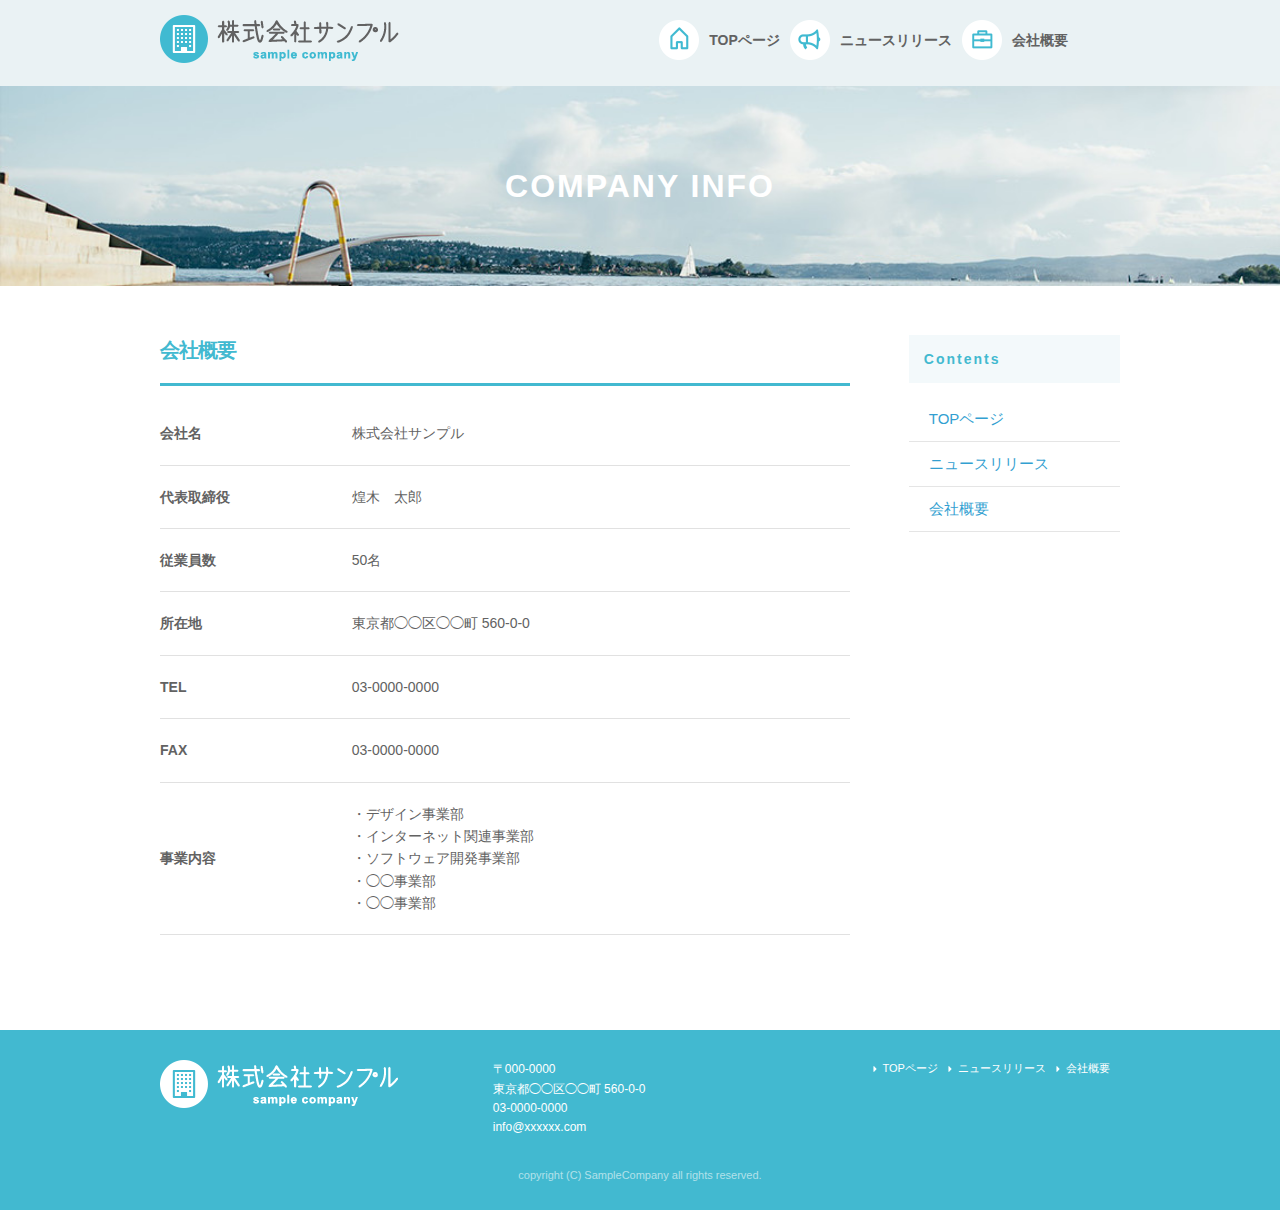
==== company.html @ 02f993ec "first commit" ====
<!DOCTYPE html>
<html lang="ja"><head>

    <meta charset="utf-8">
    <title>COMPANY INFO | 株式会社サンプル</title>
    <meta name="description" content>
    <meta name="author" content>

    <meta name="viewport" content="width=device-width, initial-scale=1">

    <!-- <link href="//fonts.googleapis.com/css?family=Raleway:400,300,600" rel="stylesheet" type="text/css"> -->

    <link rel="stylesheet" href="css/normalize.css">
    <link rel="stylesheet" href="css/skeleton.css">
    <link rel="stylesheet" href="css/sample.css">

    <link rel="icon" type="image/png" href="images/favicon.png">

  <style type="text/css">.fb_hidden{position:absolute;top:-10000px;z-index:10001}.fb_reposition{overflow:hidden;position:relative}.fb_invisible{display:none}.fb_reset{background:none;border:0;border-spacing:0;color:#000;cursor:auto;direction:ltr;font-family:"lucida grande", tahoma, verdana, arial, "hiragino kaku gothic pro",meiryo,"ms pgothic",sans-serif;font-size:11px;font-style:normal;font-variant:normal;font-weight:normal;letter-spacing:normal;line-height:1;margin:0;overflow:visible;padding:0;text-align:left;text-decoration:none;text-indent:0;text-shadow:none;text-transform:none;visibility:visible;white-space:normal;word-spacing:normal}.fb_reset>div{overflow:hidden}.fb_link img{border:none}@keyframes fb_transform{from{opacity:0;transform:scale(.95)}to{opacity:1;transform:scale(1)}}.fb_animate{animation:fb_transform .3s forwards}
.fb_dialog{background:rgba(82, 82, 82, .7);position:absolute;top:-10000px;z-index:10001}.fb_reset .fb_dialog_legacy{overflow:visible}.fb_dialog_advanced{padding:10px;border-radius:8px}.fb_dialog_content{background:#fff;color:#333}.fb_dialog_close_icon{background:url(https://static.xx.fbcdn.net/rsrc.php/v3/yq/r/IE9JII6Z1Ys.png) no-repeat scroll 0 0 transparent;cursor:pointer;display:block;height:15px;position:absolute;right:18px;top:17px;width:15px}.fb_dialog_mobile .fb_dialog_close_icon{top:5px;left:5px;right:auto}.fb_dialog_padding{background-color:transparent;position:absolute;width:1px;z-index:-1}.fb_dialog_close_icon:hover{background:url(https://static.xx.fbcdn.net/rsrc.php/v3/yq/r/IE9JII6Z1Ys.png) no-repeat scroll 0 -15px transparent}.fb_dialog_close_icon:active{background:url(https://static.xx.fbcdn.net/rsrc.php/v3/yq/r/IE9JII6Z1Ys.png) no-repeat scroll 0 -30px transparent}.fb_dialog_loader{background-color:#f6f7f9;border:1px solid #606060;font-size:24px;padding:20px}.fb_dialog_top_left,.fb_dialog_top_right,.fb_dialog_bottom_left,.fb_dialog_bottom_right{height:10px;width:10px;overflow:hidden;position:absolute}.fb_dialog_top_left{background:url(https://static.xx.fbcdn.net/rsrc.php/v3/ye/r/8YeTNIlTZjm.png) no-repeat 0 0;left:-10px;top:-10px}.fb_dialog_top_right{background:url(https://static.xx.fbcdn.net/rsrc.php/v3/ye/r/8YeTNIlTZjm.png) no-repeat 0 -10px;right:-10px;top:-10px}.fb_dialog_bottom_left{background:url(https://static.xx.fbcdn.net/rsrc.php/v3/ye/r/8YeTNIlTZjm.png) no-repeat 0 -20px;bottom:-10px;left:-10px}.fb_dialog_bottom_right{background:url(https://static.xx.fbcdn.net/rsrc.php/v3/ye/r/8YeTNIlTZjm.png) no-repeat 0 -30px;right:-10px;bottom:-10px}.fb_dialog_vert_left,.fb_dialog_vert_right,.fb_dialog_horiz_top,.fb_dialog_horiz_bottom{position:absolute;background:#525252;filter:alpha(opacity=70);opacity:.7}.fb_dialog_vert_left,.fb_dialog_vert_right{width:10px;height:100%}.fb_dialog_vert_left{margin-left:-10px}.fb_dialog_vert_right{right:0;margin-right:-10px}.fb_dialog_horiz_top,.fb_dialog_horiz_bottom{width:100%;height:10px}.fb_dialog_horiz_top{margin-top:-10px}.fb_dialog_horiz_bottom{bottom:0;margin-bottom:-10px}.fb_dialog_iframe{line-height:0}.fb_dialog_content .dialog_title{background:#6d84b4;border:1px solid #365899;color:#fff;font-size:14px;font-weight:bold;margin:0}.fb_dialog_content .dialog_title>span{background:url(https://static.xx.fbcdn.net/rsrc.php/v3/yd/r/Cou7n-nqK52.gif) no-repeat 5px 50%;float:left;padding:5px 0 7px 26px}body.fb_hidden{-webkit-transform:none;height:100%;margin:0;overflow:visible;position:absolute;top:-10000px;left:0;width:100%}.fb_dialog.fb_dialog_mobile.loading{background:url(https://static.xx.fbcdn.net/rsrc.php/v3/ya/r/3rhSv5V8j3o.gif) white no-repeat 50% 50%;min-height:100%;min-width:100%;overflow:hidden;position:absolute;top:0;z-index:10001}.fb_dialog.fb_dialog_mobile.loading.centered{width:auto;height:auto;min-height:initial;min-width:initial;background:none}.fb_dialog.fb_dialog_mobile.loading.centered #fb_dialog_loader_spinner{width:100%}.fb_dialog.fb_dialog_mobile.loading.centered .fb_dialog_content{background:none}.loading.centered #fb_dialog_loader_close{color:#fff;display:block;padding-top:20px;clear:both;font-size:18px}#fb-root #fb_dialog_ipad_overlay{background:rgba(0, 0, 0, .45);position:absolute;bottom:0;left:0;right:0;top:0;width:100%;min-height:100%;z-index:10000}#fb-root #fb_dialog_ipad_overlay.hidden{display:none}.fb_dialog.fb_dialog_mobile.loading iframe{visibility:hidden}.fb_dialog_content .dialog_header{-webkit-box-shadow:white 0 1px 1px -1px inset;background:-webkit-gradient(linear, 0% 0%, 0% 100%, from(#738ABA), to(#2C4987));border-bottom:1px solid;border-color:#1d4088;color:#fff;font:14px Helvetica, sans-serif;font-weight:bold;text-overflow:ellipsis;text-shadow:rgba(0, 30, 84, .296875) 0 -1px 0;vertical-align:middle;white-space:nowrap}.fb_dialog_content .dialog_header table{-webkit-font-smoothing:subpixel-antialiased;height:43px;width:100%}.fb_dialog_content .dialog_header td.header_left{font-size:12px;padding-left:5px;vertical-align:middle;width:60px}.fb_dialog_content .dialog_header td.header_right{font-size:12px;padding-right:5px;vertical-align:middle;width:60px}.fb_dialog_content .touchable_button{background:-webkit-gradient(linear, 0% 0%, 0% 100%, from(#4966A6), color-stop(.5, #355492), to(#2A4887));border:1px solid #29487d;-webkit-background-clip:padding-box;-webkit-border-radius:3px;-webkit-box-shadow:rgba(0, 0, 0, .117188) 0 1px 1px inset, rgba(255, 255, 255, .167969) 0 1px 0;display:inline-block;margin-top:3px;max-width:85px;line-height:18px;padding:4px 12px;position:relative}.fb_dialog_content .dialog_header .touchable_button input{border:none;background:none;color:#fff;font:12px Helvetica, sans-serif;font-weight:bold;margin:2px -12px;padding:2px 6px 3px 6px;text-shadow:rgba(0, 30, 84, .296875) 0 -1px 0}.fb_dialog_content .dialog_header .header_center{color:#fff;font-size:16px;font-weight:bold;line-height:18px;text-align:center;vertical-align:middle}.fb_dialog_content .dialog_content{background:url(https://static.xx.fbcdn.net/rsrc.php/v3/y9/r/jKEcVPZFk-2.gif) no-repeat 50% 50%;border:1px solid #555;border-bottom:0;border-top:0;height:150px}.fb_dialog_content .dialog_footer{background:#f6f7f9;border:1px solid #555;border-top-color:#ccc;height:40px}#fb_dialog_loader_close{float:left}.fb_dialog.fb_dialog_mobile .fb_dialog_close_button{text-shadow:rgba(0, 30, 84, .296875) 0 -1px 0}.fb_dialog.fb_dialog_mobile .fb_dialog_close_icon{visibility:hidden}#fb_dialog_loader_spinner{animation:rotateSpinner 1.2s linear infinite;background-color:transparent;background-image:url(https://static.xx.fbcdn.net/rsrc.php/v3/yD/r/t-wz8gw1xG1.png);background-repeat:no-repeat;background-position:50% 50%;height:24px;width:24px}@keyframes rotateSpinner{0%{transform:rotate(0deg)}100%{transform:rotate(360deg)}}
.fb_iframe_widget{display:inline-block;position:relative}.fb_iframe_widget span{display:inline-block;position:relative;text-align:justify}.fb_iframe_widget iframe{position:absolute}.fb_iframe_widget_fluid_desktop,.fb_iframe_widget_fluid_desktop span,.fb_iframe_widget_fluid_desktop iframe{max-width:100%}.fb_iframe_widget_fluid_desktop iframe{min-width:220px;position:relative}.fb_iframe_widget_lift{z-index:1}.fb_hide_iframes iframe{position:relative;left:-10000px}.fb_iframe_widget_loader{position:relative;display:inline-block}.fb_iframe_widget_fluid{display:inline}.fb_iframe_widget_fluid span{width:100%}.fb_iframe_widget_loader iframe{min-height:32px;z-index:2;zoom:1}.fb_iframe_widget_loader .FB_Loader{background:url(https://static.xx.fbcdn.net/rsrc.php/v3/y9/r/jKEcVPZFk-2.gif) no-repeat;height:32px;width:32px;margin-left:-16px;position:absolute;left:50%;z-index:4}
.fb_customer_chat_bounce_in{animation-duration:250ms;animation-name:fb_bounce_in}.fb_customer_chat_bounce_out{animation-duration:250ms;animation-name:fb_fade_out}.fb_invisible_flow{display:inherit;height:0;overflow-x:hidden;width:0}.fb_mobile_overlay_active{height:100%;overflow:hidden;position:fixed;width:100%}@keyframes fb_fade_out{from{opacity:1}to{opacity:0}}@keyframes fb_bounce_in{0%{opacity:0;transform:scale(.8, .8);transform-origin:100% 100%}10%{opacity:.1}20%{opacity:.2}30%{opacity:.3}40%{opacity:.4}50%{opacity:.5}60%{opacity:.6}70%{opacity:.7}80%{opacity:.8;transform:scale(1.03, 1.03)}90{opacity:.9}100%{opacity:1;transform:scale(1, 1)}}</style></head>
  <body style="" cz-shortcut-listen="true">

    <div id="fb-root" class=" fb_reset"><div style="position: absolute; top: -10000px; height: 0px; width: 0px;"><div></div></div><div style="position: absolute; top: -10000px; height: 0px; width: 0px;"><div><iframe name="fb_xdm_frame_http" frameborder="0" allowtransparency="true" allowfullscreen="true" scrolling="no" id="fb_xdm_frame_http" aria-hidden="true" title="Facebook Cross Domain Communication Frame" tabindex="-1" src="http://staticxx.facebook.com/connect/xd_arbiter/r/Ms1VZf1Vg1J.js?version=42#channel=fb6c40c6cb0fd4&amp;origin=http%3A%2F%2Fdemo.techacademy.jp" style="border: none;"></iframe><iframe name="fb_xdm_frame_https" frameborder="0" allowtransparency="true" allowfullscreen="true" scrolling="no" id="fb_xdm_frame_https" aria-hidden="true" title="Facebook Cross Domain Communication Frame" tabindex="-1" src="https://staticxx.facebook.com/connect/xd_arbiter/r/Ms1VZf1Vg1J.js?version=42#channel=fb6c40c6cb0fd4&amp;origin=http%3A%2F%2Fdemo.techacademy.jp" style="border: none;"></iframe></div></div></div>
    <script id="facebook-jssdk" src="//connect.facebook.net/ja_JP/sdk.js#xfbml=1&amp;version=v2.6"></script><script>(function(d, s, id) {
var js, fjs = d.getElementsByTagName(s)[0];
if (d.getElementById(id)) return;
js = d.createElement(s); js.id = id;
js.src = "//connect.facebook.net/ja_JP/sdk.js#xfbml=1&version=v2.6";
fjs.parentNode.insertBefore(js, fjs);
    }(document, 'script', 'facebook-jssdk'));</script>

    <header>
      <div id="header_in" class="container">
        <div class="row">
          <div class="six columns logo">

            <h1><a href="index.html"><img class="u-max-full-width" src="images/top/logo.png" alt="株式会社サンプル" srcset="images/top/logo@2x.png 2x"></a></h1>

          </div>
          <div class="six columns navi">

            <div class="sp_navi">
              <img id="sp_navi_btn" class="u-max-full-width" src="images/top/sp_navi.png" alt="sp_navi" srcset="images/top/sp_navi@2x.png 2x">

              <ul class="sp_navi_li">
                <li><a href="index.html">TOPページ</a></li>
                <li><a href="news.html">ニュースリリース</a></li>
                <li><a href="company.html">会社概要</a></li>
              </ul>
            </div>
            <!-- sp_navi -->

            <div class="pc_navi">

              <ul class="pc_navi_li">
                <li class="navi_toppage"><a href="index.html">TOPページ</a></li>
                <li class="navi_news"><a href="news.html">ニュースリリース</a></li>
                <li class="navi_company"><a href="company.html">会社概要</a></li>
              </ul>

            </div>
            <!-- pc_navi -->

          </div>
        </div>
        <!-- row -->
      </div>
      <!-- header_in -->
    </header>

    <div id="sub_cover">
      <div class="conteiner">
        <div class="row">

          <div class="twelve columns">
            <h2>COMPANY INFO</h2>
          </div>

        </div>
      </div>
    </div>
    <!-- #sub_cover -->

    <div id="contents">
      <div class="container">
        <div class="row">

          <div id="main" class="nine columns">
            <h2 class="company_title">会社概要</h2>

            <table class="u-full-width">
              <tbody><tr>
                <th>会社名</th>
                <td>株式会社サンプル</td>
              </tr>
              <tr>
                <th>代表取締役</th>
                <td>煌木　太郎</td>
              </tr>
              <tr>
                <th>従業員数</th>
                <td>50名</td>
              </tr>
              <tr>
                <th>所在地</th>
                <td>東京都◯◯区◯◯町&nbsp;560-0-0</td>
              </tr>
              <tr>
                <th>TEL</th>
                <td>03-0000-0000</td>
              </tr>
              <tr>
                <th>FAX</th>
                <td>03-0000-0000</td>
              </tr>
              <tr>
                <th>事業内容</th>
                <td>
                  ・デザイン事業部<br>
                  ・インターネット関連事業部<br>
                  ・ソフトウェア開発事業部<br>
                  ・◯◯事業部<br>
                  ・◯◯事業部
                </td>
              </tr>
            </tbody></table>


          </div>

          <div id="sidebar" class="three columns">

            <div class="pc_sidemenu">
              <h3>Contents</h3>

              <ul>
                <li><a href="index.html">TOPページ</a></li>
                <li><a href="news.html">ニュースリリース</a></li>
                <li><a href="company.html">会社概要</a></li>
              </ul>
            </div>

            <div class="fb-page fb_iframe_widget" data-href="https://www.facebook.com/facebook" data-tabs="timeline" data-height="300" data-small-header="false" data-adapt-container-width="true" data-hide-cover="false" data-show-facepile="false" fb-xfbml-state="rendered" fb-iframe-plugin-query="adapt_container_width=true&amp;app_id=&amp;container_width=108&amp;height=300&amp;hide_cover=false&amp;href=https%3A%2F%2Fwww.facebook.com%2Ffacebook&amp;locale=ja_JP&amp;sdk=joey&amp;show_facepile=false&amp;small_header=false&amp;tabs=timeline"><span style="vertical-align: bottom; width: 180px; height: 300px;"><iframe name="fd8ef3eae9aebc" width="1000px" height="300px" frameborder="0" allowtransparency="true" allowfullscreen="true" scrolling="no" title="fb:page Facebook Social Plugin" src="https://www.facebook.com/v2.6/plugins/page.php?adapt_container_width=true&amp;app_id=&amp;channel=http%3A%2F%2Fstaticxx.facebook.com%2Fconnect%2Fxd_arbiter%2Fr%2FMs1VZf1Vg1J.js%3Fversion%3D42%23cb%3Df26e28148fd0dc%26domain%3Ddemo.techacademy.jp%26origin%3Dhttp%253A%252F%252Fdemo.techacademy.jp%252Ffb6c40c6cb0fd4%26relation%3Dparent.parent&amp;container_width=108&amp;height=300&amp;hide_cover=false&amp;href=https%3A%2F%2Fwww.facebook.com%2Ffacebook&amp;locale=ja_JP&amp;sdk=joey&amp;show_facepile=false&amp;small_header=false&amp;tabs=timeline" style="border: none; visibility: visible; width: 180px; height: 300px;" class=""></iframe></span></div>

          </div>

        </div>
      </div>
    </div>
    <!-- #contents -->


    <footer>
      <div class="container">
        <div class="row">
          <div class="four columns sp">
            <img class="u-max-full-width" src="images/top/footer_logo.png" alt="株式会社サンプル" srcset="images/top/footer_logo@2x.png 2x">
          </div>
          <!-- columns -->
          <div class="four columns foot_address sp">
            〒000-0000<br>
            東京都◯◯区◯◯町&nbsp;560-0-0<br>
            03-0000-0000<br>
            info@xxxxxx.com
          </div>
          <!-- columns -->
          <div class="four columns">
            <ul class="foot_navi">
              <li><a href="index.html">TOPページ</a></li>
              <li><a href="news.html">ニュースリリース</a></li>
              <li><a href="company.html">会社概要</a></li>
            </ul>
          </div>
          <!-- columns -->
        </div>
        <!-- row -->

        <div class="row">
          <div class="twelve columns sp">
            <p class="copy">copyright (C) SampleCompany all rights reserved.</p>
          </div>
          <!-- columns -->
        </div>
        <!-- row -->
      </div>
    </footer>
    <!-- //footer -->


    <script type="text/javascript" src="//ajax.googleapis.com/ajax/libs/jquery/1.10.2/jquery.min.js"></script>

    <script>
$(function(){

  $(document).ready(function(){

    $("#sp_navi_btn").click(function () {
      $(this).next().slideToggle();
    });

  });

});
    </script>


  


</body></html>
---- css/skeleton.css ----
/*
* Skeleton V2.0.4
* Copyright 2014, Dave Gamache
* www.getskeleton.com
* Free to use under the MIT license.
* http://www.opensource.org/licenses/mit-license.php
* 12/29/2014
*/


/* Table of contents
––––––––––––––––––––––––––––––––––––––––––––––––––
- Grid
- Base Styles
- Typography
- Links
- Buttons
- Forms
- Lists
- Code
- Tables
- Spacing
- Utilities
- Clearing
- Media Queries
*/


/* Grid
–––––––––––––––––––––––––––––––––––––––––––––––––– */
.container {
  position: relative;
  width: 100%;
  max-width: 960px;
  margin: 0 auto;
  padding: 0 20px;
  box-sizing: border-box; }
.column,
.columns {
  width: 100%;
  float: left;
  box-sizing: border-box; }

/* For devices larger than 400px */
@media (min-width: 400px) {
  .container {
    width: 85%;
    padding: 0; }
}

/* For devices larger than 550px */
@media (min-width: 550px) {
  .container {
    width: 80%; }
  .column,
  .columns {
    margin-left: 4%; }
  .column:first-child,
  .columns:first-child {
    margin-left: 0; }

  .one.column,
  .one.columns                    { width: 4.66666666667%; }
  .two.columns                    { width: 13.3333333333%; }
  .three.columns                  { width: 22%;            }
  .four.columns                   { width: 30.6666666667%; }
  .five.columns                   { width: 39.3333333333%; }
  .six.columns                    { width: 48%;            }
  .seven.columns                  { width: 56.6666666667%; }
  .eight.columns                  { width: 65.3333333333%; }
  .nine.columns                   { width: 74.0%;          }
  .ten.columns                    { width: 82.6666666667%; }
  .eleven.columns                 { width: 91.3333333333%; }
  .twelve.columns                 { width: 100%; margin-left: 0; }

  .one-third.column               { width: 30.6666666667%; }
  .two-thirds.column              { width: 65.3333333333%; }

  .one-half.column                { width: 48%; }

  /* Offsets */
  .offset-by-one.column,
  .offset-by-one.columns          { margin-left: 8.66666666667%; }
  .offset-by-two.column,
  .offset-by-two.columns          { margin-left: 17.3333333333%; }
  .offset-by-three.column,
  .offset-by-three.columns        { margin-left: 26%;            }
  .offset-by-four.column,
  .offset-by-four.columns         { margin-left: 34.6666666667%; }
  .offset-by-five.column,
  .offset-by-five.columns         { margin-left: 43.3333333333%; }
  .offset-by-six.column,
  .offset-by-six.columns          { margin-left: 52%;            }
  .offset-by-seven.column,
  .offset-by-seven.columns        { margin-left: 60.6666666667%; }
  .offset-by-eight.column,
  .offset-by-eight.columns        { margin-left: 69.3333333333%; }
  .offset-by-nine.column,
  .offset-by-nine.columns         { margin-left: 78.0%;          }
  .offset-by-ten.column,
  .offset-by-ten.columns          { margin-left: 86.6666666667%; }
  .offset-by-eleven.column,
  .offset-by-eleven.columns       { margin-left: 95.3333333333%; }

  .offset-by-one-third.column,
  .offset-by-one-third.columns    { margin-left: 34.6666666667%; }
  .offset-by-two-thirds.column,
  .offset-by-two-thirds.columns   { margin-left: 69.3333333333%; }

  .offset-by-one-half.column,
  .offset-by-one-half.columns     { margin-left: 52%; }

}


/* Base Styles
–––––––––––––––––––––––––––––––––––––––––––––––––– */
/* NOTE
html is set to 62.5% so that all the REM measurements throughout Skeleton
are based on 10px sizing. So basically 1.5rem = 15px :) */
html {
  font-size: 62.5%; }
body {
  font-size: 1.5em; /* currently ems cause chrome bug misinterpreting rems on body element */
  line-height: 1.6;
  font-weight: 400;
  font-family: "Raleway", "HelveticaNeue", "Helvetica Neue", Helvetica, Arial, sans-serif;
  color: #222; }


/* Typography
–––––––––––––––––––––––––––––––––––––––––––––––––– */
h1, h2, h3, h4, h5, h6 {
  margin-top: 0;
  margin-bottom: 2rem;
  font-weight: 300; }
h1 { font-size: 4.0rem; line-height: 1.2;  letter-spacing: -.1rem;}
h2 { font-size: 3.6rem; line-height: 1.25; letter-spacing: -.1rem; }
h3 { font-size: 3.0rem; line-height: 1.3;  letter-spacing: -.1rem; }
h4 { font-size: 2.4rem; line-height: 1.35; letter-spacing: -.08rem; }
h5 { font-size: 1.8rem; line-height: 1.5;  letter-spacing: -.05rem; }
h6 { font-size: 1.5rem; line-height: 1.6;  letter-spacing: 0; }

/* Larger than phablet */
@media (min-width: 550px) {
  h1 { font-size: 5.0rem; }
  h2 { font-size: 4.2rem; }
  h3 { font-size: 3.6rem; }
  h4 { font-size: 3.0rem; }
  h5 { font-size: 2.4rem; }
  h6 { font-size: 1.5rem; }
}

p {
  margin-top: 0; }


/* Links
–––––––––––––––––––––––––––––––––––––––––––––––––– */
a {
  color: #1EAEDB; }
a:hover {
  color: #0FA0CE; }


/* Buttons
–––––––––––––––––––––––––––––––––––––––––––––––––– */
.button,
button,
input[type="submit"],
input[type="reset"],
input[type="button"] {
  display: inline-block;
  height: 38px;
  padding: 0 30px;
  color: #555;
  text-align: center;
  font-size: 11px;
  font-weight: 600;
  line-height: 38px;
  letter-spacing: .1rem;
  text-transform: uppercase;
  text-decoration: none;
  white-space: nowrap;
  background-color: transparent;
  border-radius: 4px;
  border: 1px solid #bbb;
  cursor: pointer;
  box-sizing: border-box; }
.button:hover,
button:hover,
input[type="submit"]:hover,
input[type="reset"]:hover,
input[type="button"]:hover,
.button:focus,
button:focus,
input[type="submit"]:focus,
input[type="reset"]:focus,
input[type="button"]:focus {
  color: #333;
  border-color: #888;
  outline: 0; }
.button.button-primary,
button.button-primary,
input[type="submit"].button-primary,
input[type="reset"].button-primary,
input[type="button"].button-primary {
  color: #FFF;
  background-color: #33C3F0;
  border-color: #33C3F0; }
.button.button-primary:hover,
button.button-primary:hover,
input[type="submit"].button-primary:hover,
input[type="reset"].button-primary:hover,
input[type="button"].button-primary:hover,
.button.button-primary:focus,
button.button-primary:focus,
input[type="submit"].button-primary:focus,
input[type="reset"].button-primary:focus,
input[type="button"].button-primary:focus {
  color: #FFF;
  background-color: #1EAEDB;
  border-color: #1EAEDB; }


/* Forms
–––––––––––––––––––––––––––––––––––––––––––––––––– */
input[type="email"],
input[type="number"],
input[type="search"],
input[type="text"],
input[type="tel"],
input[type="url"],
input[type="password"],
textarea,
select {
  height: 38px;
  padding: 6px 10px; /* The 6px vertically centers text on FF, ignored by Webkit */
  background-color: #fff;
  border: 1px solid #D1D1D1;
  border-radius: 4px;
  box-shadow: none;
  box-sizing: border-box; }
/* Removes awkward default styles on some inputs for iOS */
input[type="email"],
input[type="number"],
input[type="search"],
input[type="text"],
input[type="tel"],
input[type="url"],
input[type="password"],
textarea {
  -webkit-appearance: none;
     -moz-appearance: none;
          appearance: none; }
textarea {
  min-height: 65px;
  padding-top: 6px;
  padding-bottom: 6px; }
input[type="email"]:focus,
input[type="number"]:focus,
input[type="search"]:focus,
input[type="text"]:focus,
input[type="tel"]:focus,
input[type="url"]:focus,
input[type="password"]:focus,
textarea:focus,
select:focus {
  border: 1px solid #33C3F0;
  outline: 0; }
label,
legend {
  display: block;
  margin-bottom: .5rem;
  font-weight: 600; }
fieldset {
  padding: 0;
  border-width: 0; }
input[type="checkbox"],
input[type="radio"] {
  display: inline; }
label > .label-body {
  display: inline-block;
  margin-left: .5rem;
  font-weight: normal; }


/* Lists
–––––––––––––––––––––––––––––––––––––––––––––––––– */
ul {
  list-style: circle inside; }
ol {
  list-style: decimal inside; }
ol, ul {
  padding-left: 0;
  margin-top: 0; }
ul ul,
ul ol,
ol ol,
ol ul {
  margin: 1.5rem 0 1.5rem 3rem;
  font-size: 90%; }
li {
  margin-bottom: 1rem; }


/* Code
–––––––––––––––––––––––––––––––––––––––––––––––––– */
code {
  padding: .2rem .5rem;
  margin: 0 .2rem;
  font-size: 90%;
  white-space: nowrap;
  background: #F1F1F1;
  border: 1px solid #E1E1E1;
  border-radius: 4px; }
pre > code {
  display: block;
  padding: 1rem 1.5rem;
  white-space: pre; }


/* Tables
–––––––––––––––––––––––––––––––––––––––––––––––––– */
th,
td {
  padding: 12px 15px;
  text-align: left;
  border-bottom: 1px solid #E1E1E1; }
th:first-child,
td:first-child {
  padding-left: 0; }
th:last-child,
td:last-child {
  padding-right: 0; }


/* Spacing
–––––––––––––––––––––––––––––––––––––––––––––––––– */
button,
.button {
  margin-bottom: 1rem; }
input,
textarea,
select,
fieldset {
  margin-bottom: 1.5rem; }
pre,
blockquote,
dl,
figure,
table,
p,
ul,
ol,
form {
  margin-bottom: 2.5rem; }


/* Utilities
–––––––––––––––––––––––––––––––––––––––––––––––––– */
.u-full-width {
  width: 100%;
  box-sizing: border-box; }
.u-max-full-width {
  max-width: 100%;
  box-sizing: border-box; }
.u-pull-right {
  float: right; }
.u-pull-left {
  float: left; }


/* Misc
–––––––––––––––––––––––––––––––––––––––––––––––––– */
hr {
  margin-top: 3rem;
  margin-bottom: 3.5rem;
  border-width: 0;
  border-top: 1px solid #E1E1E1; }


/* Clearing
–––––––––––––––––––––––––––––––––––––––––––––––––– */

/* Self Clearing Goodness */
.container:after,
.row:after,
.u-cf {
  content: "";
  display: table;
  clear: both; }


/* Media Queries
–––––––––––––––––––––––––––––––––––––––––––––––––– */
/*
Note: The best way to structure the use of media queries is to create the queries
near the relevant code. For example, if you wanted to change the styles for buttons
on small devices, paste the mobile query code up in the buttons section and style it
there.
*/


/* Larger than mobile */
@media (min-width: 400px) {}

/* Larger than phablet (also point when grid becomes active) */
@media (min-width: 550px) {}

/* Larger than tablet */
@media (min-width: 750px) {}

/* Larger than desktop */
@media (min-width: 1000px) {}

/* Larger than Desktop HD */
@media (min-width: 1200px) {}
---- css/sample.css ----
html {
  font-size: 62.5%; }

/**************************************/
header {
  background: #eaf2f4; }
  header #header_in {
    padding-top: 10px;
    padding-bottom: 4px; }
  @media (max-width: 550px) {
    header .logo {
      width: 190px; }
    header .navi {
      width: 40px;
      float: right; } }
  header .sp_navi_li {
    width: 180px;
    position: absolute;
    top: 50px;
    right: 2%;
    border: 1px solid #eee;
    background: white;
    margin: 0;
    padding: 0;
    display: none;
    z-index: 100; }
    header .sp_navi_li li {
      list-style: none;
      margin: 0;
      padding: 0; }
      header .sp_navi_li li a {
        display: block;
        padding: 10px 8px;
        border-bottom: 1px solid #eee;
        font-size: 14px;
        text-decoration: none; }
  @media (min-width: 550px) {
    header .sp_navi {
      display: none; }
    header #header_in {
      padding: 15px 0 10px 0; }
    header .pc_navi_li {
      margin: 0;
      padding: 0; }
      header .pc_navi_li li {
        list-style: none;
        margin: 5px 0 0 0;
        padding: 0; }
        header .pc_navi_li li a {
          color: #626262;
          text-decoration: none;
          font-weight: bold;
          font-size: 14px;
          font-size: 1.4rem;
          float: left;
          padding-right: 10px; }
        header .pc_navi_li li a:hover {
          color: #42b9d0; }
      header .pc_navi_li li.navi_toppage a {
        background-repeat: no-repeat;
        display: inline-block;
        line-height: 40px;
        padding-left: 50px;
        background-image: url("../images/top/navi_top.png");
        background-size: 40px 40px; } }
    @media screen and (min-width: 550px) and (-webkit-min-device-pixel-ratio: 2), (min-width: 550px) and (min-resolution: 2dppx) {
      header .pc_navi_li li.navi_toppage a {
        background-image: url("../images/top/navi_top@2x.png"); } }
  @media (min-width: 550px) {
      header .pc_navi_li li.navi_news a {
        background-repeat: no-repeat;
        display: inline-block;
        line-height: 40px;
        padding-left: 50px;
        background-image: url("../images/top/navi_news.png");
        background-size: 40px 40px; } }
    @media screen and (min-width: 550px) and (-webkit-min-device-pixel-ratio: 2), (min-width: 550px) and (min-resolution: 2dppx) {
      header .pc_navi_li li.navi_news a {
        background-image: url("../images/top/navi_news@2x.png"); } }
  @media (min-width: 550px) {
      header .pc_navi_li li.navi_company a {
        background-repeat: no-repeat;
        display: inline-block;
        line-height: 40px;
        padding-left: 50px;
        background-image: url("../images/top/navi_company.png");
        background-size: 40px 40px; } }
    @media screen and (min-width: 550px) and (-webkit-min-device-pixel-ratio: 2), (min-width: 550px) and (min-resolution: 2dppx) {
      header .pc_navi_li li.navi_company a {
        background-image: url("../images/top/navi_company@2x.png"); } }

  @media (max-width: 550px) {
    header .pc_navi {
      display: none; } }

#cover_area {
  text-align: center;
  padding: 80px 0;
  background-image: url("../images/top/cover.jpg");
  background-size: cover; }
  @media screen and (-webkit-min-device-pixel-ratio: 2), (min-resolution: 2dppx) {
    #cover_area {
      background-image: url("../images/top/cover@2x.jpg"); } }
  @media (min-width: 550px) {
    #cover_area {
      text-align: left;
      height: 420px;
      padding: 0; }
      #cover_area img {
        margin-top: 180px;
        margin-left: 70px; } }

#service_area {
  padding-top: 20px; }
  @media (min-width: 550px) {
    #service_area {
      padding-top: 30px; } }
  #service_area .columns {
    color: #626262; }
    #service_area .columns .service_title {
      font-size: 18px;
      font-size: 1.8rem;
      font-weight: bold;
      margin-top: 8px; }
    #service_area .columns p {
      font-size: 15px;
      font-size: 1.5rem;
      margin-top: 10px; }
    @media (min-width: 550px) {
      #service_area .columns .service_title {
        font-size: 16px;
        font-size: 1.6rem; }
      #service_area .columns p {
        font-size: 13px;
        font-size: 1.3rem; } }

#news_area {
  background-color: #eaf2f4; }
  @media (min-width: 550px) {
    #news_area .container {
      padding: 0px 10% 50px 10%; } }
  #news_area .news_title {
    text-align: center;
    font-size: 26px;
    font-size: 2.6rem;
    color: #42b9d0;
    padding: 15px 0 10px 0;
    font-weight: bold;
    letter-spacing: 0.2rem; }
  #news_area .news_lists li {
    list-style: none;
    font-size: 15px;
    font-size: 1.5rem; }
    #news_area .news_lists li span {
      color: #42b9d0;
      font-weight: bold;
      display: block;
      margin-bottom: 3px; }
  @media (min-width: 550px) {
    #news_area .news_title {
      text-align: center;
      font-size: 22px;
      font-size: 2.2rem;
      color: #42b9d0;
      padding: 50px 0 41px 0;
      letter-spacing: 0.2rem; }
    #news_area .news_lists li {
      list-style: none;
      font-size: 14px;
      font-size: 1.4rem;
      margin-bottom: 20px; }
      #news_area .news_lists li span {
        color: #42b9d0;
        font-weight: bold;
        display: inline;
        margin-bottom: 0px; } }

footer {
  background-color: #42b9d0;
  color: #fff;
  padding-top: 20px; }
  @media (max-width: 550px) {
    footer .container {
      margin: 0;
      padding: 0; }
    footer .sp {
      padding: 0 6%;
      margin: 0 auto; }
    footer .foot_navi {
      margin-top: 20px; }
      footer .foot_navi li {
        list-style: none;
        margin-bottom: 1px; }
        footer .foot_navi li a {
          color: #42b9d0;
          background-color: #eaf2f4;
          display: block;
          text-align: center;
          font-weight: bold;
          text-decoration: none;
          font-size: 16px;
          font-size: 1.6rem;
          padding: 16px 0; } }
  footer .foot_address {
    font-size: 16px;
    font-size: 1.6rem;
    padding-top: 10px; }
  footer .copy {
    text-align: center;
    font-size: 11px;
    font-size: 1.1rem;
    color: #b2e1ea; }
  @media (min-width: 550px) {
    footer {
      padding-top: 30px; }
      footer .foot_address {
        padding: 0px;
        font-size: 12px;
        font-size: 1.2rem; }
      footer .foot_navi {
        float: right; }
        footer .foot_navi li {
          list-style: none;
          background-repeat: no-repeat;
          background-position: left center;
          display: inline-block;
          float: left;
          margin-right: 10px;
          font-size: 11px;
          font-size: 1.1rem;
          background-image: url("../images/top/foot_arroehead.png");
          background-size: 4px 6px; } }
      @media screen and (min-width: 550px) and (-webkit-min-device-pixel-ratio: 2), (min-width: 550px) and (min-resolution: 2dppx) {
        footer .foot_navi li {
          background-image: url("../images/top/foot_arroehead@2x.png"); } }
  @media (min-width: 550px) {
        footer .foot_navi a {
          color: white;
          padding-left: 10px;
          text-decoration: none; }
        footer .foot_navi a:hover {
          color: #eaf2f4; }
      footer .copy {
        margin-top: 30px; } }

h1 {
  margin: 0;
  padding: 0; }

div {
  display: block; }

#sub_cover {
  background-image: url(../images/news/sub_cover.jpg);
  background-size: cover;
  padding: 40px 0; }
  @media screen and (-webkit-min-device-pixel-ratio: 2), (min-resolution: 2dppx) {
    #sub_cover {
      background-image: url(../images/news/sub_cover@2x.jpg); } }
  #sub_cover h2 {
    text-align: center;
    color: white;
    font-size: 1.6rem;
    font-weight: bold;
    margin: 0;
    letter-spacing: 0.2rem;
    display: block; }

@media (min-width: 550px) {
  #sub_cover {
    padding: 80px 0; }
    #sub_cover h2 {
      text-align: center;
      color: white;
      font-size: 3.2rem;
      font-weight: bold;
      margin: 0;
      letter-spacing: 0.2rem; } }
#contents {
  padding-top: 20px; }
  @media (min-width: 550px) {
    #contents {
      padding-top: 35px;
      padding-bottom: 70px; } }
  #contents #main h2 {
    color: #42b9d0;
    border-bottom: 3px solid #42b9d0;
    font-size: 1.5rem;
    font-weight: bold;
    padding-bottom: 15px;
    display: block;
    -webkit-margin-before: 0.83em;
    -webkit-margin-after: 0.83em;
    -webkit-margin-start: 0px;
    -webkit-margin-end: 0px; }
  #contents #main ul.news_li {
    font-size: 1.5rem; }
    #contents #main ul.news_li li {
      list-style: none;
      display: list-item;
      text-align: -webkit-match-parent; }
      #contents #main ul.news_li li span {
        color: #42b9d0;
        display: block;
        font-weight: bold;
        margin-bottom: 3px; }
  @media (min-width: 550px) {
    #contents #main {
      padding-right: 20px; }
      #contents #main h2 {
        font-size: 2rem;
        padding-bottom: 20px;
        color: #42b9d0;
        border-bottom: 3px solid #42b9d0;
        font-weight: bold; }
        #contents #main h2 .company_title {
          margin-bottom: 0px;
          color: #42b9d0;
          border-bottom: 3px solid #42b9d0;
          font-size: 1.5rem;
          font-weight: bold;
          padding-bottom: 15px; }
      #contents #main .news_li li {
        list-style: none;
        padding-bottom: 5px; }
        #contents #main .news_li li span {
          display: inline-block;
          margin-bottom: 0;
          padding-right: 10px; }
      #contents #main table {
        display: table;
        border-color: grey; }
        #contents #main table tbody {
          display: table-row-group;
          vertical-align: middle;
          border-color: inherit; }
          #contents #main table tbody tr {
            display: table-row;
            vertical-align: inherit;
            border-color: inherit; }
            #contents #main table tbody tr th {
              padding-right: 20px;
              font-weight: bold; }
            #contents #main table tbody tr th, #contents #main table tbody tr td {
              padding: 20px 0;
              color: #626262;
              font-size: 1.4rem;
              display: table-cell;
              vertical-align: inherit; } }
  #contents #sidebar {
    padding-bottom: 20px; }
    @media (max-width: 550px) {
      #contents #sidebar .pc_sidemenu {
        display: none; } }
    #contents #sidebar .pc_sidemenu h3 {
      color: #42b9d0;
      font-size: 1.4rem;
      letter-spacing: 0.2rem;
      font-weight: bold;
      background-color: #f3f9fb;
      padding: 15px;
      margin-bottom: 0px;
      display: block;
      -webkit-margin-before: 1em;
      -webkit-margin-after: 1em;
      -webkit-margin-start: 0px;
      -webkit-margin-end: 0px; }
    #contents #sidebar .pc_sidemenu ul {
      display: block; }
      #contents #sidebar .pc_sidemenu ul li {
        list-style: none;
        display: block;
        border-bottom: 1px solid #e5e5e5;
        background-repeat: no-repeat;
        background-position: 8px center;
        margin-bottom: 0px;
        padding: 10px 10px 10px 20px;
        background-size: 4px 8px; }
        @media screen and (-webkit-min-device-pixel-ratio: 2), (min-resolution: 2dppx) {
          #contents #sidebar .pc_sidemenu ul li {
            background-image: url(../images/news/side_arrow@2x.png); } }
        #contents #sidebar .pc_sidemenu ul li a {
          color: #339fd1;
          text-decoration: none; }
  #contents .fb_iframe_widget_fluid {
    display: inline;
    position: relative; }

/*# sourceMappingURL=sample.css.map */
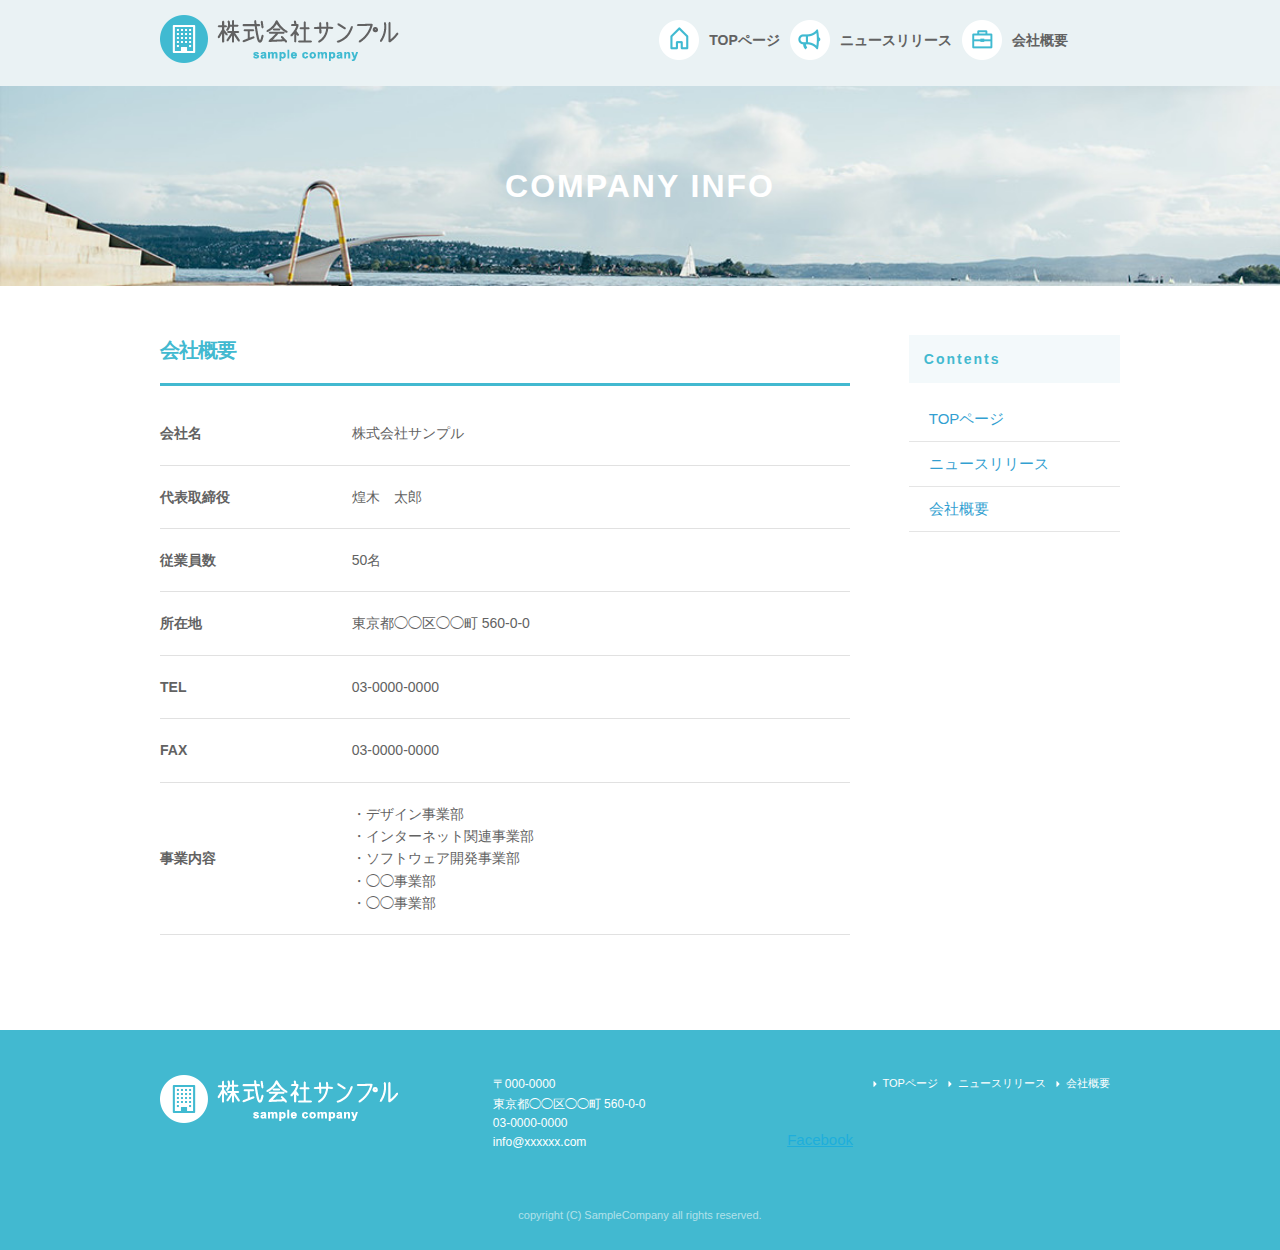
==== commit 87770d7e: "third" ====
--- a/company.html
+++ b/company.html
@@ -22,14 +22,14 @@
 .fb_customer_chat_bounce_in{animation-duration:250ms;animation-name:fb_bounce_in}.fb_customer_chat_bounce_out{animation-duration:250ms;animation-name:fb_fade_out}.fb_invisible_flow{display:inherit;height:0;overflow-x:hidden;width:0}.fb_mobile_overlay_active{height:100%;overflow:hidden;position:fixed;width:100%}@keyframes fb_fade_out{from{opacity:1}to{opacity:0}}@keyframes fb_bounce_in{0%{opacity:0;transform:scale(.8, .8);transform-origin:100% 100%}10%{opacity:.1}20%{opacity:.2}30%{opacity:.3}40%{opacity:.4}50%{opacity:.5}60%{opacity:.6}70%{opacity:.7}80%{opacity:.8;transform:scale(1.03, 1.03)}90{opacity:.9}100%{opacity:1;transform:scale(1, 1)}}</style></head>
   <body style="" cz-shortcut-listen="true">
 
-    <div id="fb-root" class=" fb_reset"><div style="position: absolute; top: -10000px; height: 0px; width: 0px;"><div></div></div><div style="position: absolute; top: -10000px; height: 0px; width: 0px;"><div><iframe name="fb_xdm_frame_http" frameborder="0" allowtransparency="true" allowfullscreen="true" scrolling="no" id="fb_xdm_frame_http" aria-hidden="true" title="Facebook Cross Domain Communication Frame" tabindex="-1" src="http://staticxx.facebook.com/connect/xd_arbiter/r/Ms1VZf1Vg1J.js?version=42#channel=fb6c40c6cb0fd4&amp;origin=http%3A%2F%2Fdemo.techacademy.jp" style="border: none;"></iframe><iframe name="fb_xdm_frame_https" frameborder="0" allowtransparency="true" allowfullscreen="true" scrolling="no" id="fb_xdm_frame_https" aria-hidden="true" title="Facebook Cross Domain Communication Frame" tabindex="-1" src="https://staticxx.facebook.com/connect/xd_arbiter/r/Ms1VZf1Vg1J.js?version=42#channel=fb6c40c6cb0fd4&amp;origin=http%3A%2F%2Fdemo.techacademy.jp" style="border: none;"></iframe></div></div></div>
-    <script id="facebook-jssdk" src="//connect.facebook.net/ja_JP/sdk.js#xfbml=1&amp;version=v2.6"></script><script>(function(d, s, id) {
-var js, fjs = d.getElementsByTagName(s)[0];
-if (d.getElementById(id)) return;
-js = d.createElement(s); js.id = id;
-js.src = "//connect.facebook.net/ja_JP/sdk.js#xfbml=1&version=v2.6";
-fjs.parentNode.insertBefore(js, fjs);
-    }(document, 'script', 'facebook-jssdk'));</script>
+     <div id="fb-root"></div>
+<script>(function(d, s, id) {
+  var js, fjs = d.getElementsByTagName(s)[0];
+  if (d.getElementById(id)) return;
+  js = d.createElement(s); js.id = id;
+  js.src = 'https://connect.facebook.net/ja_JP/sdk.js#xfbml=1&version=v2.12';
+  fjs.parentNode.insertBefore(js, fjs);
+}(document, 'script', 'facebook-jssdk'));</script>
 
     <header>
       <div id="header_in" class="container">
@@ -173,6 +173,8 @@
               <li><a href="company.html">会社概要</a></li>
             </ul>
           </div>
+          <div class="fb-page" data-href="https://www.facebook.com/facebook" data-tabs="timeline" data-height="300" data-small-header="false" data-adapt-container-width="true" data-hide-cover="false" data-show-facepile="false"><blockquote cite="https://www.facebook.com/facebook" class="fb-xfbml-parse-ignore"><a href="https://www.facebook.com/facebook">Facebook</a></blockquote></div>
+</div>
           <!-- columns -->
         </div>
         <!-- row -->
--- a/css/sample.css
+++ b/css/sample.css
@@ -112,6 +112,12 @@
 
 #service_area {
   padding-top: 20px; }
+  #service_area h3 {
+    display: block;
+    -webkit-margin-before: 1em;
+    -webkit-margin-after: 1em;
+    -webkit-margin-start: 0px;
+    -webkit-margin-end: 0px; }
   @media (min-width: 550px) {
     #service_area {
       padding-top: 30px; } }
@@ -293,6 +299,8 @@
     -webkit-margin-after: 0.83em;
     -webkit-margin-start: 0px;
     -webkit-margin-end: 0px; }
+    #contents #main h2 .company_title {
+      margin-bottom: 0px; }
   #contents #main ul.news_li {
     font-size: 1.5rem; }
     #contents #main ul.news_li li {
@@ -304,6 +312,8 @@
         display: block;
         font-weight: bold;
         margin-bottom: 3px; }
+      #contents #main ul.news_li li table {
+        border-color: grey; }
   @media (min-width: 550px) {
     #contents #main {
       padding-right: 20px; }
@@ -314,7 +324,6 @@
         border-bottom: 3px solid #42b9d0;
         font-weight: bold; }
         #contents #main h2 .company_title {
-          margin-bottom: 0px;
           color: #42b9d0;
           border-bottom: 3px solid #42b9d0;
           font-size: 1.5rem;
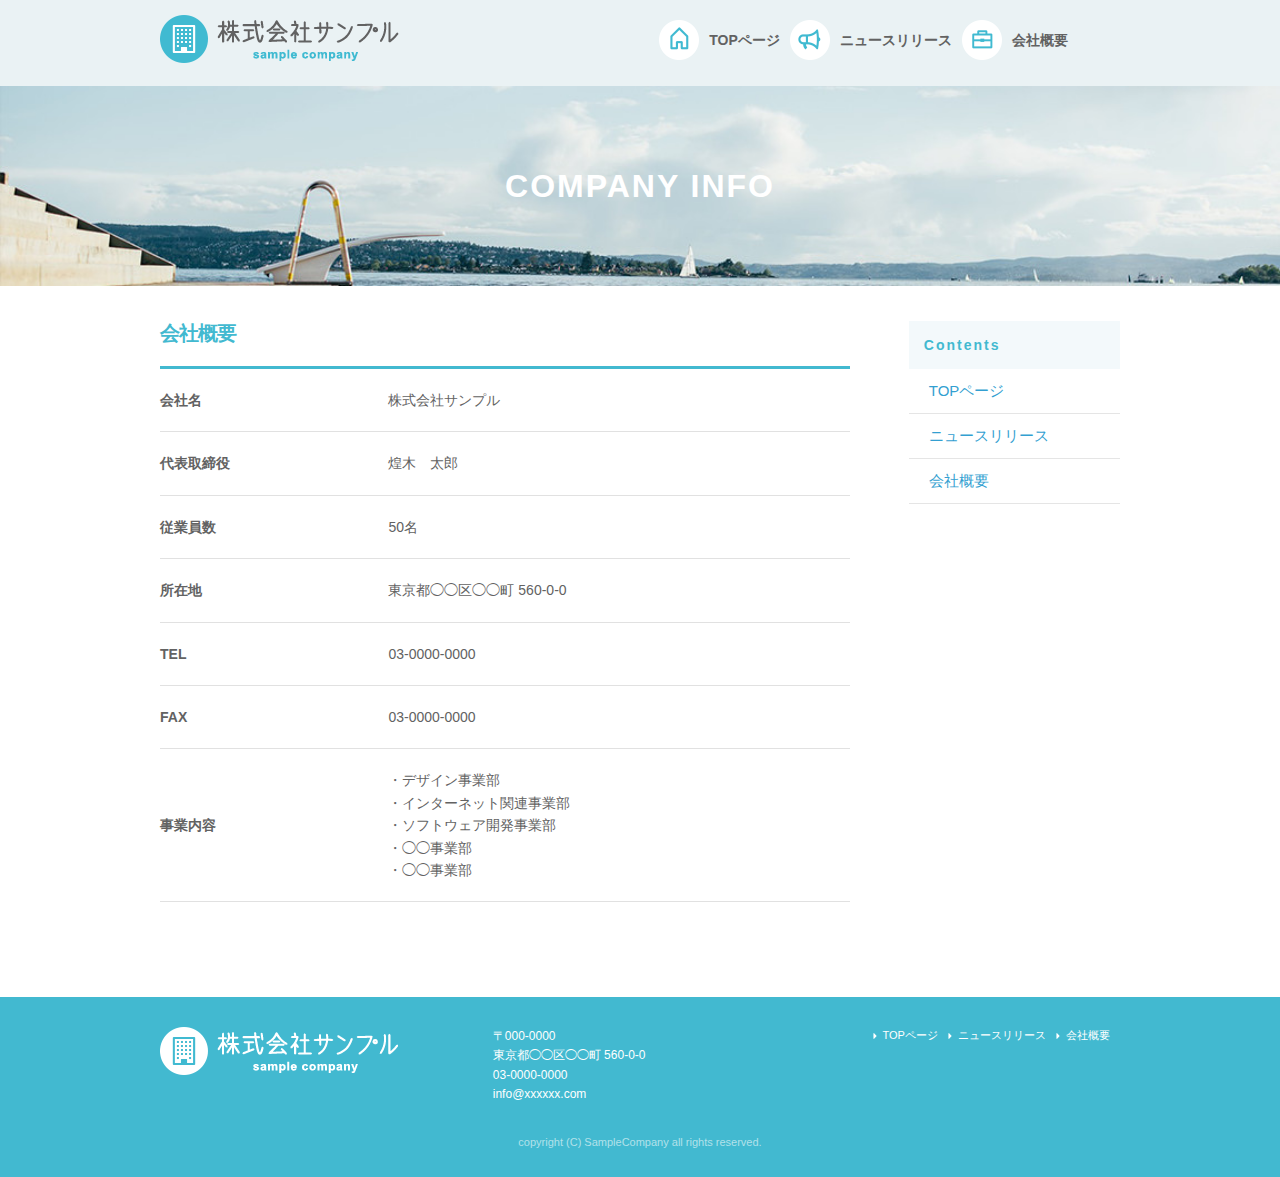
==== commit e7583502: "edit" ====
--- a/company.html
+++ b/company.html
@@ -16,10 +16,7 @@
 
     <link rel="icon" type="image/png" href="images/favicon.png">
 
-  <style type="text/css">.fb_hidden{position:absolute;top:-10000px;z-index:10001}.fb_reposition{overflow:hidden;position:relative}.fb_invisible{display:none}.fb_reset{background:none;border:0;border-spacing:0;color:#000;cursor:auto;direction:ltr;font-family:"lucida grande", tahoma, verdana, arial, "hiragino kaku gothic pro",meiryo,"ms pgothic",sans-serif;font-size:11px;font-style:normal;font-variant:normal;font-weight:normal;letter-spacing:normal;line-height:1;margin:0;overflow:visible;padding:0;text-align:left;text-decoration:none;text-indent:0;text-shadow:none;text-transform:none;visibility:visible;white-space:normal;word-spacing:normal}.fb_reset>div{overflow:hidden}.fb_link img{border:none}@keyframes fb_transform{from{opacity:0;transform:scale(.95)}to{opacity:1;transform:scale(1)}}.fb_animate{animation:fb_transform .3s forwards}
-.fb_dialog{background:rgba(82, 82, 82, .7);position:absolute;top:-10000px;z-index:10001}.fb_reset .fb_dialog_legacy{overflow:visible}.fb_dialog_advanced{padding:10px;border-radius:8px}.fb_dialog_content{background:#fff;color:#333}.fb_dialog_close_icon{background:url(https://static.xx.fbcdn.net/rsrc.php/v3/yq/r/IE9JII6Z1Ys.png) no-repeat scroll 0 0 transparent;cursor:pointer;display:block;height:15px;position:absolute;right:18px;top:17px;width:15px}.fb_dialog_mobile .fb_dialog_close_icon{top:5px;left:5px;right:auto}.fb_dialog_padding{background-color:transparent;position:absolute;width:1px;z-index:-1}.fb_dialog_close_icon:hover{background:url(https://static.xx.fbcdn.net/rsrc.php/v3/yq/r/IE9JII6Z1Ys.png) no-repeat scroll 0 -15px transparent}.fb_dialog_close_icon:active{background:url(https://static.xx.fbcdn.net/rsrc.php/v3/yq/r/IE9JII6Z1Ys.png) no-repeat scroll 0 -30px transparent}.fb_dialog_loader{background-color:#f6f7f9;border:1px solid #606060;font-size:24px;padding:20px}.fb_dialog_top_left,.fb_dialog_top_right,.fb_dialog_bottom_left,.fb_dialog_bottom_right{height:10px;width:10px;overflow:hidden;position:absolute}.fb_dialog_top_left{background:url(https://static.xx.fbcdn.net/rsrc.php/v3/ye/r/8YeTNIlTZjm.png) no-repeat 0 0;left:-10px;top:-10px}.fb_dialog_top_right{background:url(https://static.xx.fbcdn.net/rsrc.php/v3/ye/r/8YeTNIlTZjm.png) no-repeat 0 -10px;right:-10px;top:-10px}.fb_dialog_bottom_left{background:url(https://static.xx.fbcdn.net/rsrc.php/v3/ye/r/8YeTNIlTZjm.png) no-repeat 0 -20px;bottom:-10px;left:-10px}.fb_dialog_bottom_right{background:url(https://static.xx.fbcdn.net/rsrc.php/v3/ye/r/8YeTNIlTZjm.png) no-repeat 0 -30px;right:-10px;bottom:-10px}.fb_dialog_vert_left,.fb_dialog_vert_right,.fb_dialog_horiz_top,.fb_dialog_horiz_bottom{position:absolute;background:#525252;filter:alpha(opacity=70);opacity:.7}.fb_dialog_vert_left,.fb_dialog_vert_right{width:10px;height:100%}.fb_dialog_vert_left{margin-left:-10px}.fb_dialog_vert_right{right:0;margin-right:-10px}.fb_dialog_horiz_top,.fb_dialog_horiz_bottom{width:100%;height:10px}.fb_dialog_horiz_top{margin-top:-10px}.fb_dialog_horiz_bottom{bottom:0;margin-bottom:-10px}.fb_dialog_iframe{line-height:0}.fb_dialog_content .dialog_title{background:#6d84b4;border:1px solid #365899;color:#fff;font-size:14px;font-weight:bold;margin:0}.fb_dialog_content .dialog_title>span{background:url(https://static.xx.fbcdn.net/rsrc.php/v3/yd/r/Cou7n-nqK52.gif) no-repeat 5px 50%;float:left;padding:5px 0 7px 26px}body.fb_hidden{-webkit-transform:none;height:100%;margin:0;overflow:visible;position:absolute;top:-10000px;left:0;width:100%}.fb_dialog.fb_dialog_mobile.loading{background:url(https://static.xx.fbcdn.net/rsrc.php/v3/ya/r/3rhSv5V8j3o.gif) white no-repeat 50% 50%;min-height:100%;min-width:100%;overflow:hidden;position:absolute;top:0;z-index:10001}.fb_dialog.fb_dialog_mobile.loading.centered{width:auto;height:auto;min-height:initial;min-width:initial;background:none}.fb_dialog.fb_dialog_mobile.loading.centered #fb_dialog_loader_spinner{width:100%}.fb_dialog.fb_dialog_mobile.loading.centered .fb_dialog_content{background:none}.loading.centered #fb_dialog_loader_close{color:#fff;display:block;padding-top:20px;clear:both;font-size:18px}#fb-root #fb_dialog_ipad_overlay{background:rgba(0, 0, 0, .45);position:absolute;bottom:0;left:0;right:0;top:0;width:100%;min-height:100%;z-index:10000}#fb-root #fb_dialog_ipad_overlay.hidden{display:none}.fb_dialog.fb_dialog_mobile.loading iframe{visibility:hidden}.fb_dialog_content .dialog_header{-webkit-box-shadow:white 0 1px 1px -1px inset;background:-webkit-gradient(linear, 0% 0%, 0% 100%, from(#738ABA), to(#2C4987));border-bottom:1px solid;border-color:#1d4088;color:#fff;font:14px Helvetica, sans-serif;font-weight:bold;text-overflow:ellipsis;text-shadow:rgba(0, 30, 84, .296875) 0 -1px 0;vertical-align:middle;white-space:nowrap}.fb_dialog_content .dialog_header table{-webkit-font-smoothing:subpixel-antialiased;height:43px;width:100%}.fb_dialog_content .dialog_header td.header_left{font-size:12px;padding-left:5px;vertical-align:middle;width:60px}.fb_dialog_content .dialog_header td.header_right{font-size:12px;padding-right:5px;vertical-align:middle;width:60px}.fb_dialog_content .touchable_button{background:-webkit-gradient(linear, 0% 0%, 0% 100%, from(#4966A6), color-stop(.5, #355492), to(#2A4887));border:1px solid #29487d;-webkit-background-clip:padding-box;-webkit-border-radius:3px;-webkit-box-shadow:rgba(0, 0, 0, .117188) 0 1px 1px inset, rgba(255, 255, 255, .167969) 0 1px 0;display:inline-block;margin-top:3px;max-width:85px;line-height:18px;padding:4px 12px;position:relative}.fb_dialog_content .dialog_header .touchable_button input{border:none;background:none;color:#fff;font:12px Helvetica, sans-serif;font-weight:bold;margin:2px -12px;padding:2px 6px 3px 6px;text-shadow:rgba(0, 30, 84, .296875) 0 -1px 0}.fb_dialog_content .dialog_header .header_center{color:#fff;font-size:16px;font-weight:bold;line-height:18px;text-align:center;vertical-align:middle}.fb_dialog_content .dialog_content{background:url(https://static.xx.fbcdn.net/rsrc.php/v3/y9/r/jKEcVPZFk-2.gif) no-repeat 50% 50%;border:1px solid #555;border-bottom:0;border-top:0;height:150px}.fb_dialog_content .dialog_footer{background:#f6f7f9;border:1px solid #555;border-top-color:#ccc;height:40px}#fb_dialog_loader_close{float:left}.fb_dialog.fb_dialog_mobile .fb_dialog_close_button{text-shadow:rgba(0, 30, 84, .296875) 0 -1px 0}.fb_dialog.fb_dialog_mobile .fb_dialog_close_icon{visibility:hidden}#fb_dialog_loader_spinner{animation:rotateSpinner 1.2s linear infinite;background-color:transparent;background-image:url(https://static.xx.fbcdn.net/rsrc.php/v3/yD/r/t-wz8gw1xG1.png);background-repeat:no-repeat;background-position:50% 50%;height:24px;width:24px}@keyframes rotateSpinner{0%{transform:rotate(0deg)}100%{transform:rotate(360deg)}}
-.fb_iframe_widget{display:inline-block;position:relative}.fb_iframe_widget span{display:inline-block;position:relative;text-align:justify}.fb_iframe_widget iframe{position:absolute}.fb_iframe_widget_fluid_desktop,.fb_iframe_widget_fluid_desktop span,.fb_iframe_widget_fluid_desktop iframe{max-width:100%}.fb_iframe_widget_fluid_desktop iframe{min-width:220px;position:relative}.fb_iframe_widget_lift{z-index:1}.fb_hide_iframes iframe{position:relative;left:-10000px}.fb_iframe_widget_loader{position:relative;display:inline-block}.fb_iframe_widget_fluid{display:inline}.fb_iframe_widget_fluid span{width:100%}.fb_iframe_widget_loader iframe{min-height:32px;z-index:2;zoom:1}.fb_iframe_widget_loader .FB_Loader{background:url(https://static.xx.fbcdn.net/rsrc.php/v3/y9/r/jKEcVPZFk-2.gif) no-repeat;height:32px;width:32px;margin-left:-16px;position:absolute;left:50%;z-index:4}
-.fb_customer_chat_bounce_in{animation-duration:250ms;animation-name:fb_bounce_in}.fb_customer_chat_bounce_out{animation-duration:250ms;animation-name:fb_fade_out}.fb_invisible_flow{display:inherit;height:0;overflow-x:hidden;width:0}.fb_mobile_overlay_active{height:100%;overflow:hidden;position:fixed;width:100%}@keyframes fb_fade_out{from{opacity:1}to{opacity:0}}@keyframes fb_bounce_in{0%{opacity:0;transform:scale(.8, .8);transform-origin:100% 100%}10%{opacity:.1}20%{opacity:.2}30%{opacity:.3}40%{opacity:.4}50%{opacity:.5}60%{opacity:.6}70%{opacity:.7}80%{opacity:.8;transform:scale(1.03, 1.03)}90{opacity:.9}100%{opacity:1;transform:scale(1, 1)}}</style></head>
+  </head>
   <body style="" cz-shortcut-listen="true">
 
      <div id="fb-root"></div>
@@ -173,12 +170,9 @@
               <li><a href="company.html">会社概要</a></li>
             </ul>
           </div>
-          <div class="fb-page" data-href="https://www.facebook.com/facebook" data-tabs="timeline" data-height="300" data-small-header="false" data-adapt-container-width="true" data-hide-cover="false" data-show-facepile="false"><blockquote cite="https://www.facebook.com/facebook" class="fb-xfbml-parse-ignore"><a href="https://www.facebook.com/facebook">Facebook</a></blockquote></div>
-</div>
           <!-- columns -->
         </div>
         <!-- row -->
-
         <div class="row">
           <div class="twelve columns sp">
             <p class="copy">copyright (C) SampleCompany all rights reserved.</p>
--- a/css/sample.css
+++ b/css/sample.css
@@ -294,13 +294,9 @@
     font-size: 1.5rem;
     font-weight: bold;
     padding-bottom: 15px;
-    display: block;
-    -webkit-margin-before: 0.83em;
-    -webkit-margin-after: 0.83em;
-    -webkit-margin-start: 0px;
-    -webkit-margin-end: 0px; }
-    #contents #main h2 .company_title {
-      margin-bottom: 0px; }
+    display: block; }
+  #contents #main .company_title {
+    margin-bottom: 0px; }
   #contents #main ul.news_li {
     font-size: 1.5rem; }
     #contents #main ul.news_li li {
@@ -309,11 +305,20 @@
       text-align: -webkit-match-parent; }
       #contents #main ul.news_li li span {
         color: #42b9d0;
-        display: block;
+        display: inline-block;
         font-weight: bold;
         margin-bottom: 3px; }
-      #contents #main ul.news_li li table {
-        border-color: grey; }
+        @media (max-width: 550px) {
+          #contents #main ul.news_li li span {
+            display: block; } }
+  #contents #main table.u-full-width th {
+    color: #626262;
+    font-size: 1.4rem;
+    padding-right: 20px; }
+  #contents #main table.u-full-width td {
+    color: #626262;
+    padding: 20px 0px;
+    font-size: 1.4rem; }
   @media (min-width: 550px) {
     #contents #main {
       padding-right: 20px; }
@@ -323,12 +328,13 @@
         color: #42b9d0;
         border-bottom: 3px solid #42b9d0;
         font-weight: bold; }
-        #contents #main h2 .company_title {
-          color: #42b9d0;
-          border-bottom: 3px solid #42b9d0;
-          font-size: 1.5rem;
-          font-weight: bold;
-          padding-bottom: 15px; }
+      #contents #main .company_title {
+        margin-bottom: 0px;
+        color: #42b9d0;
+        border-bottom: 3px solid #42b9d0;
+        font-size: 2rem;
+        font-weight: bold;
+        padding-bottom: 20px; }
       #contents #main .news_li li {
         list-style: none;
         padding-bottom: 5px; }
@@ -351,7 +357,7 @@
               padding-right: 20px;
               font-weight: bold; }
             #contents #main table tbody tr th, #contents #main table tbody tr td {
-              padding: 20px 0;
+              padding: 20px 20px 20px 0px;
               color: #626262;
               font-size: 1.4rem;
               display: table-cell;
@@ -370,8 +376,6 @@
       padding: 15px;
       margin-bottom: 0px;
       display: block;
-      -webkit-margin-before: 1em;
-      -webkit-margin-after: 1em;
       -webkit-margin-start: 0px;
       -webkit-margin-end: 0px; }
     #contents #sidebar .pc_sidemenu ul {
